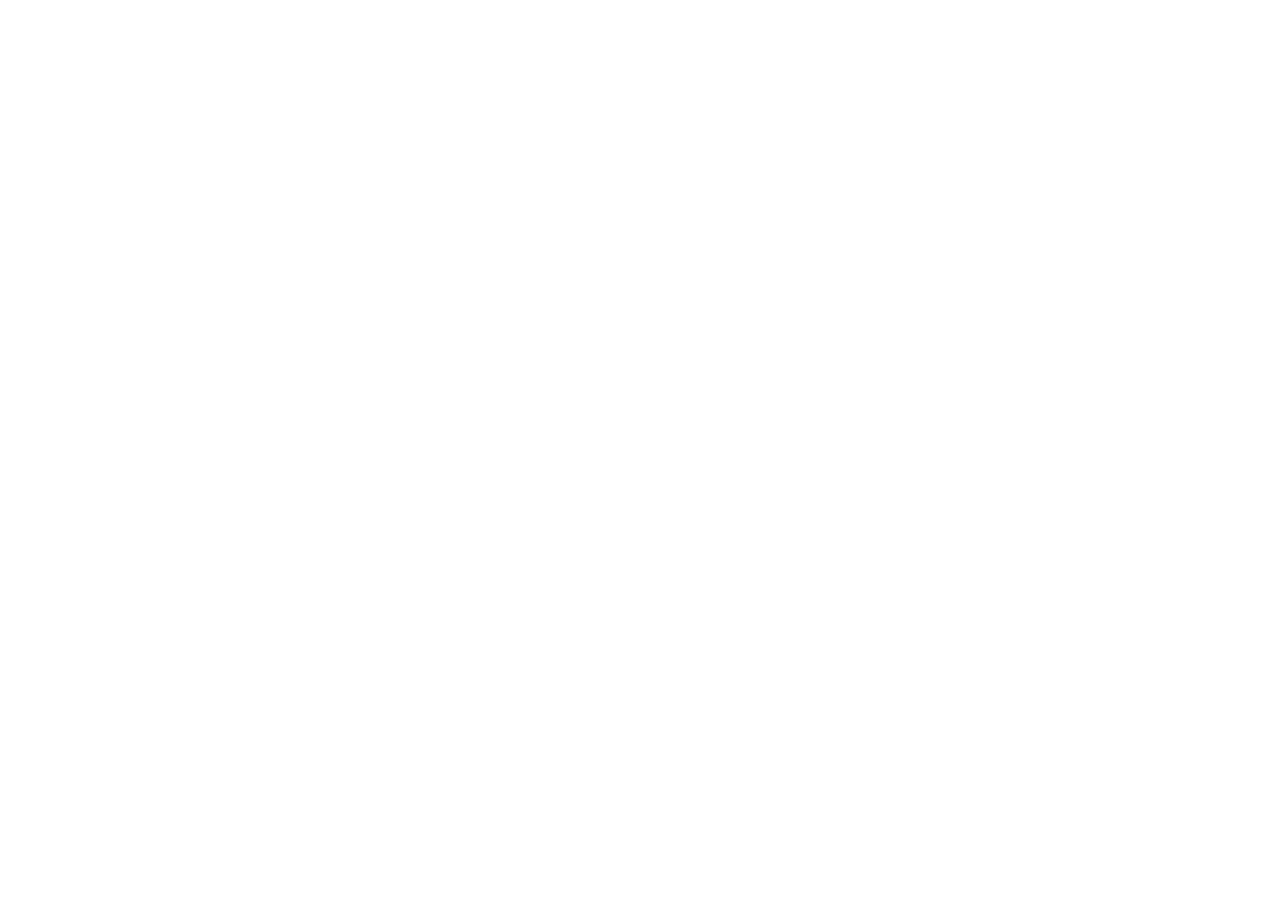
==== mov-e/index.html @ 1034b986 "Calls to API" ====
<html lang="en">

<head>
    <meta charset="UTF-8">
    <meta name="viewport" content="width=device-width, initial-scale=1.0">
    <meta http-equiv="X-UA-Compatible" content="ie=edge">
    <title></title>
    <link rel="stylesheet" href="css/assets/bootstrap.min.css">
    <link rel="stylesheet" href="css/main.css">
</head>

<body>




    <!-- jQuery first, then Popper.js, then Bootstrap JS -->
    <script src="https://code.jquery.com/jquery-3.3.1.min.js" integrity="sha256-FgpCb/KJQlLNfOu91ta32o/NMZxltwRo8QtmkMRdAu8=" crossorigin="anonymous"></script>
    <script src="https://cdnjs.cloudflare.com/ajax/libs/jquery/3.3.1/jquery.min.js"></script>
    <script src="js/assets/bootstrap.min.js"></script>
    <script src="js/app.js"></script>
</body>

</html>
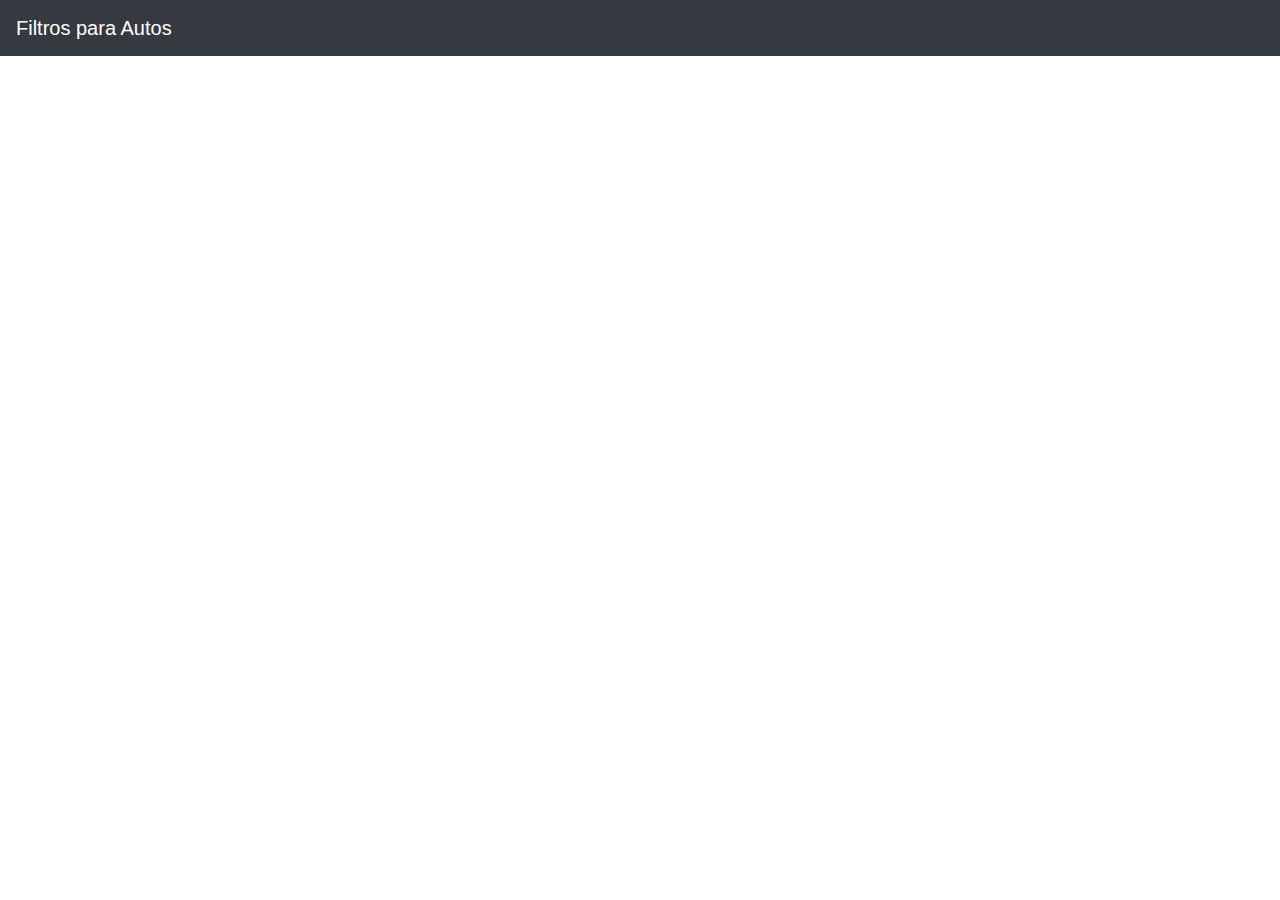
==== commit 7d51f5c5: "Updates API" ====
--- a/mov-e/index.html
+++ b/mov-e/index.html
@@ -10,9 +10,18 @@
 </head>
 
 <body>
+    <!--Navbar Starts-->
+    <nav class="navbar navbar-dark bg-dark">
+        <a class="navbar-brand" href="#">
+          <!--<img src="/docs/4.5/assets/brand/bootstrap-solid.svg" width="30" height="30" class="d-inline-block align-top" alt="" loading="lazy">-->
+          Filtros para Autos
+        </a>
+      </nav>
+      <!--Navbar Ends-->
 
+    <div class="item-container">
 
-
+    </div>
 
     <!-- jQuery first, then Popper.js, then Bootstrap JS -->
     <script src="https://code.jquery.com/jquery-3.3.1.min.js" integrity="sha256-FgpCb/KJQlLNfOu91ta32o/NMZxltwRo8QtmkMRdAu8=" crossorigin="anonymous"></script>
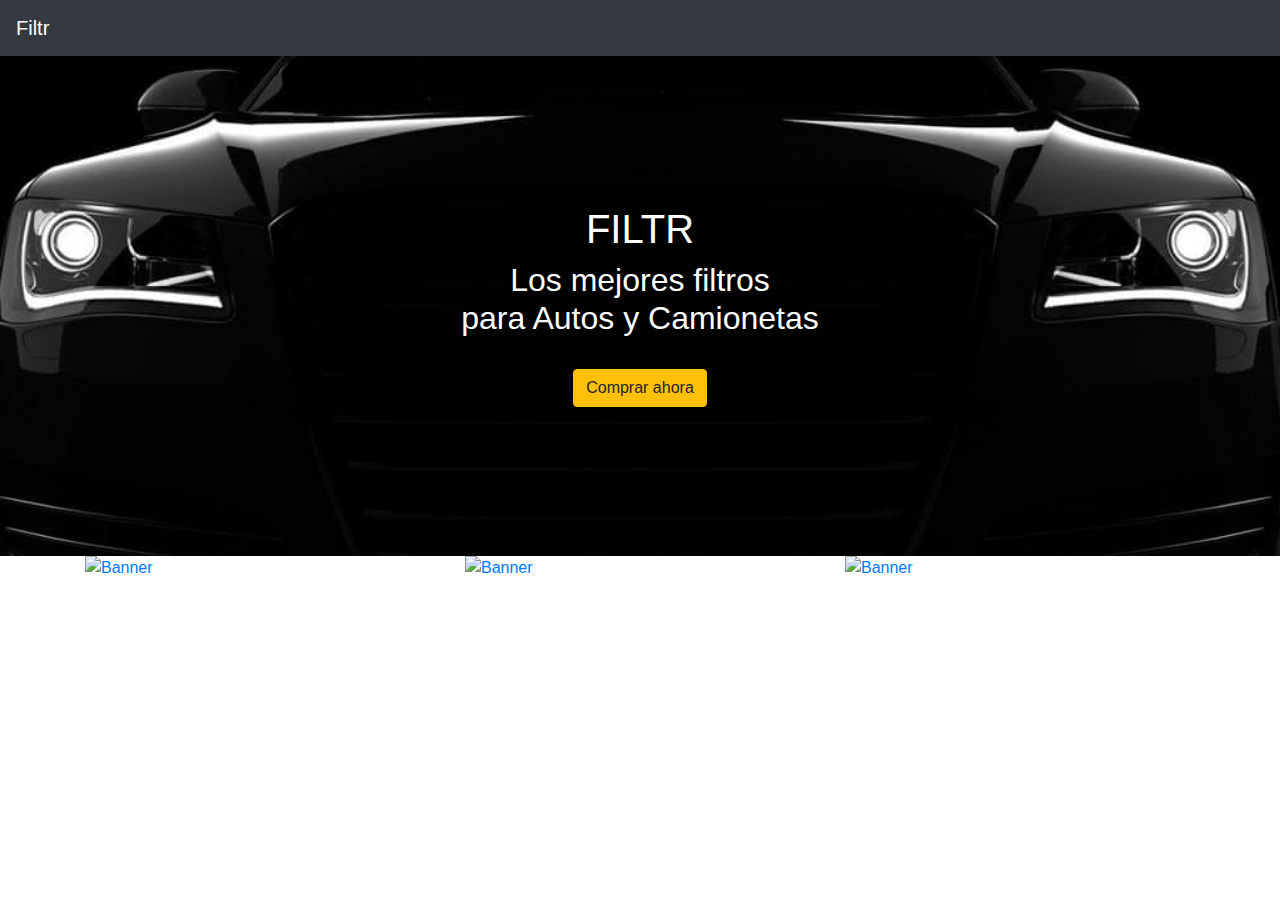
==== commit b6b2014d: "Updates Header" ====
--- a/mov-e/index.html
+++ b/mov-e/index.html
@@ -5,6 +5,8 @@
     <meta name="viewport" content="width=device-width, initial-scale=1.0">
     <meta http-equiv="X-UA-Compatible" content="ie=edge">
     <title></title>
+    <link rel="stylesheet" href="https://use.fontawesome.com/releases/v5.2.0/css/all.css"
+        integrity="sha384-hWVjflwFxL6sNzntih27bfxkr27PmbbK/iSvJ+a4+0owXq79v+lsFkW54bOGbiDQ" crossorigin="anonymous">
     <link rel="stylesheet" href="css/assets/bootstrap.min.css">
     <link rel="stylesheet" href="css/main.css">
 </head>
@@ -13,18 +15,62 @@
     <!--Navbar Starts-->
     <nav class="navbar navbar-dark bg-dark">
         <a class="navbar-brand" href="#">
-          <!--<img src="/docs/4.5/assets/brand/bootstrap-solid.svg" width="30" height="30" class="d-inline-block align-top" alt="" loading="lazy">-->
-          Filtros para Autos
+            <!--<img src="/docs/4.5/assets/brand/bootstrap-solid.svg" width="30" height="30" class="d-inline-block align-top" alt="" loading="lazy">-->
+            Filtr
+            <i class="fas fa-car"></i>
         </a>
-      </nav>
-      <!--Navbar Ends-->
+    </nav>
+    <!--Navbar Ends-->
 
-    <div class="item-container">
+    <!--Header Area Starts-->
+
+    <div class="header-container text-center">
+        <h1>FILTR</h1>
+        <h2>Los mejores filtros <br> para Autos y Camionetas</h2>
+        <br>
+        <button type="button" class="btn btn-warning">Comprar ahora</button>
+    </div>
+
+
+    <!--Header Area Ends-->
+
+
+    <!--Test area Starts-->
+
+    <div class="banner-area-wrapper banner-mt">
+        <div class="container container-wide">
+            <div class="row">
+                <div class="col-md-6 col-lg-4">
+                    <div class="banner-item">
+                        <div class="banner-item__img"><a href="#"><img src="assets/img/banner/banner-1.jpg"
+                                    alt="Banner"></a></div>
+                    </div>
+                </div>
+                <div class="col-md-6 col-lg-4">
+                    <div class="banner-item">
+                        <div class="banner-item__img"><a href="#"><img src="assets/img/banner/banner-2.jpg"
+                                    alt="Banner"></a></div>
+                    </div>
+                </div>
+                <div class="col-md-6 col-lg-4">
+                    <div class="banner-item">
+                        <div class="banner-item__img"><a href="#"><img src="assets/img/banner/banner-3.jpg"
+                                    alt="Banner"></a></div>
+                    </div>
+                </div>
+            </div>
+        </div>
+    </div>
+
+    <!--Test area Ends-->
+
+    <div class="card-columns item-container">
 
     </div>
 
     <!-- jQuery first, then Popper.js, then Bootstrap JS -->
-    <script src="https://code.jquery.com/jquery-3.3.1.min.js" integrity="sha256-FgpCb/KJQlLNfOu91ta32o/NMZxltwRo8QtmkMRdAu8=" crossorigin="anonymous"></script>
+    <script src="https://code.jquery.com/jquery-3.3.1.min.js"
+        integrity="sha256-FgpCb/KJQlLNfOu91ta32o/NMZxltwRo8QtmkMRdAu8=" crossorigin="anonymous"></script>
     <script src="https://cdnjs.cloudflare.com/ajax/libs/jquery/3.3.1/jquery.min.js"></script>
     <script src="js/assets/bootstrap.min.js"></script>
     <script src="js/app.js"></script>
--- a/mov-e/css/main.css
+++ b/mov-e/css/main.css
@@ -0,0 +1,22 @@
+
+
+/*Header Area Section*/
+
+div.header-container {
+    background-image: url("../assets/images/img1.jpg") ;
+    height: 500px;
+    background-position: center;
+    background-size: cover;
+    color: #ffffff;
+    display: flex;
+    flex-direction: column;
+    flex-wrap: wrap;
+    justify-content: center;
+    align-items: center;
+}
+
+/*Products */
+
+i.fa-star, i.fa-star-half-alt {
+    color: #ffbe00;
+}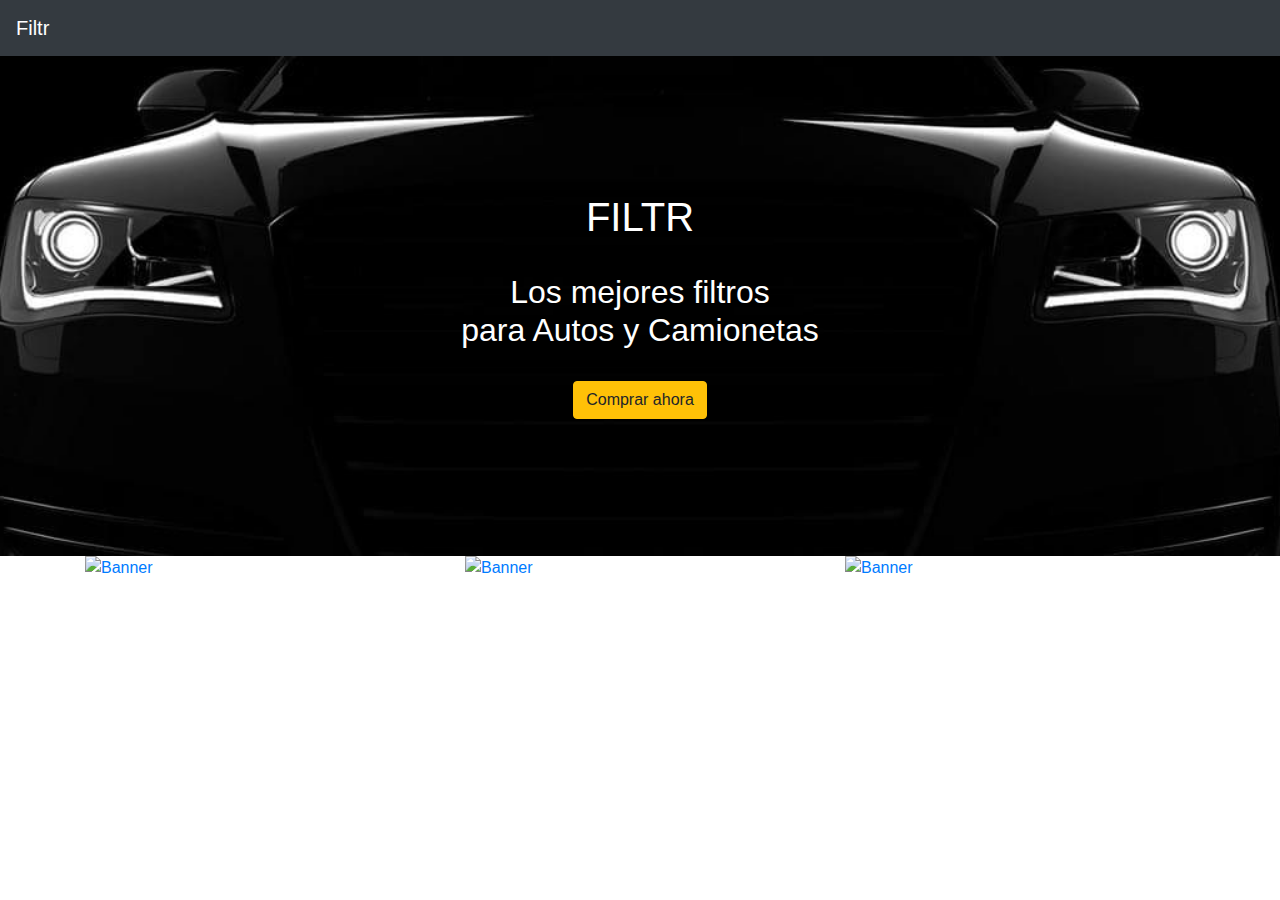
==== commit 515d7b5f: "Updates Header" ====
--- a/mov-e/index.html
+++ b/mov-e/index.html
@@ -15,9 +15,8 @@
     <!--Navbar Starts-->
     <nav class="navbar navbar-dark bg-dark">
         <a class="navbar-brand" href="#">
-            <!--<img src="/docs/4.5/assets/brand/bootstrap-solid.svg" width="30" height="30" class="d-inline-block align-top" alt="" loading="lazy">-->
             Filtr
-            <i class="fas fa-car"></i>
+            <i class="fas fa-caret-up"></i>
         </a>
     </nav>
     <!--Navbar Ends-->
@@ -26,6 +25,7 @@
 
     <div class="header-container text-center">
         <h1>FILTR</h1>
+        <br>
         <h2>Los mejores filtros <br> para Autos y Camionetas</h2>
         <br>
         <button type="button" class="btn btn-warning">Comprar ahora</button>
--- a/mov-e/css/main.css
+++ b/mov-e/css/main.css
@@ -15,6 +15,7 @@
     align-items: center;
 }
 
+
 /*Products */
 
 i.fa-star, i.fa-star-half-alt {
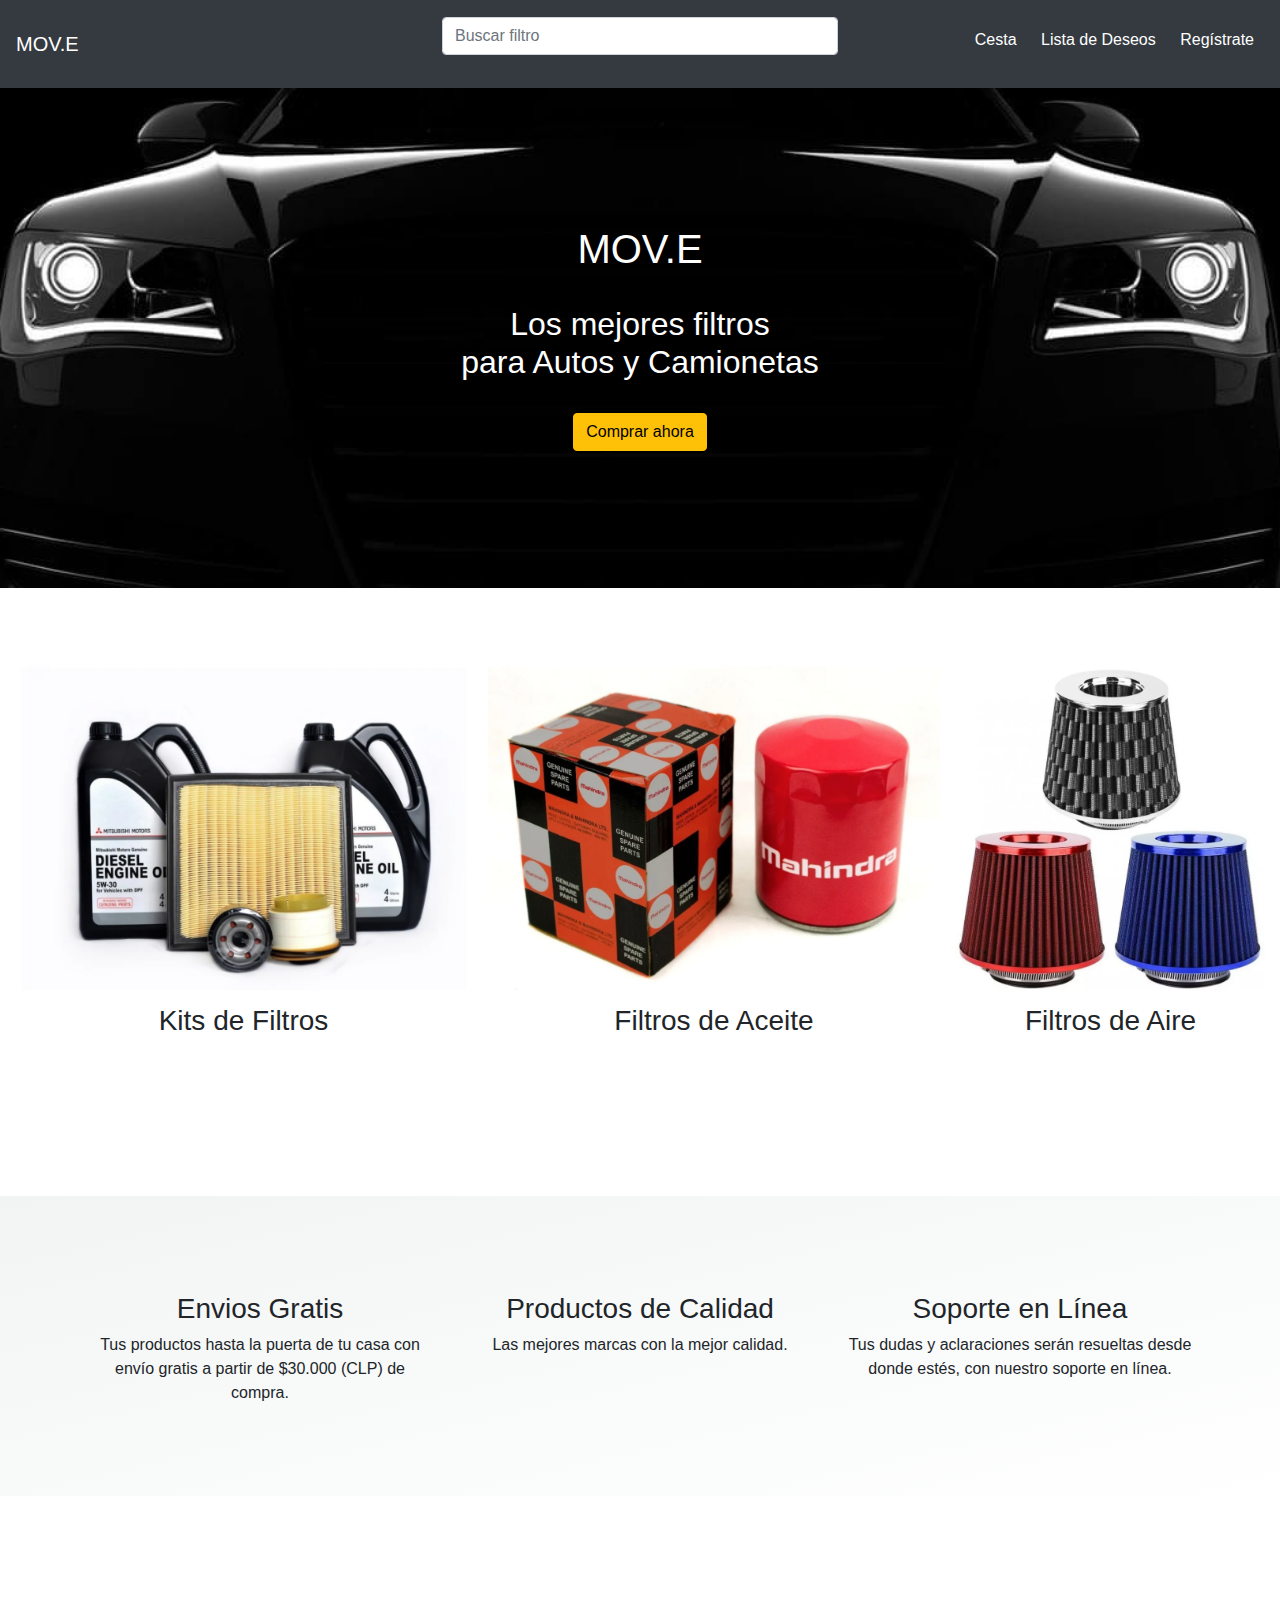
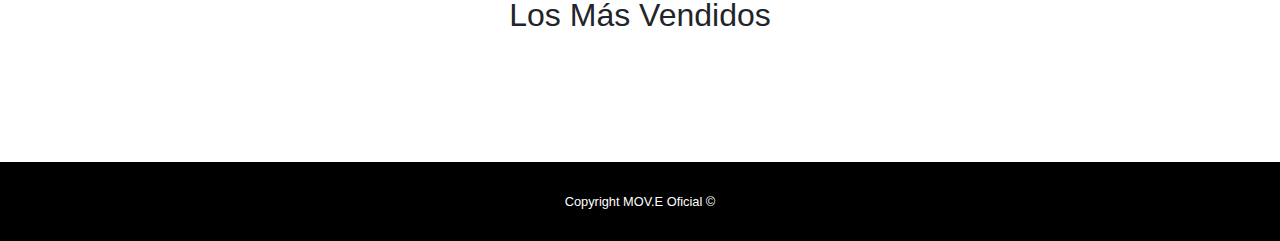
==== commit 4a10d3c7: "General updates" ====
--- a/mov-e/index.html
+++ b/mov-e/index.html
@@ -13,60 +13,120 @@
 
 <body>
     <!--Navbar Starts-->
-    <nav class="navbar navbar-dark bg-dark">
-        <a class="navbar-brand" href="#">
-            Filtr
-            <i class="fas fa-caret-up"></i>
-        </a>
+    <nav class="navbar navbar-dark bg-dark navbar-collapse row">
+        <div class="col-md-4 col-sm-12">
+            <a class="navbar-brand" href="#">
+                MOV.E
+                <i class="fas fa-caret-up"></i>
+            </a>
+        </div>
+        <div class="col-md-4 col-sm-12 ">
+            <form class="navbar-form navbar-left">
+                <input type="text" class="form-control col-lg-12" placeholder="Buscar filtro">
+            </form>
+        </div>
+        <div class="hide-on-mobile menu col-md-4 col-sm-12">
+            <ul>
+                <li><a href="#"><i class="fas fa-shopping-cart"></i> Cesta</a></li>
+                <li><a href="#"><i class="fas fa-heart"></i> Lista de Deseos</a></li>
+                <li><a href="#"><i class="fas fa-user"></i> Regístrate</a></li>
+            </ul>
+        </div>
     </nav>
     <!--Navbar Ends-->
 
-    <!--Header Area Starts-->
-
+    <!--Header Starts-->
     <div class="header-container text-center">
-        <h1>FILTR</h1>
+        <h1>MOV.E</h1>
         <br>
         <h2>Los mejores filtros <br> para Autos y Camionetas</h2>
         <br>
-        <button type="button" class="btn btn-warning">Comprar ahora</button>
+        <button type="button" class="btn btn-warning buy-now-btn"> <a href="#best-seller-section">Comprar ahora</a></button>
     </div>
 
 
-    <!--Header Area Ends-->
-
+    <!--Header Ends-->
 
     <!--Test area Starts-->
 
-    <div class="banner-area-wrapper banner-mt">
-        <div class="container container-wide">
-            <div class="row">
-                <div class="col-md-6 col-lg-4">
-                    <div class="banner-item">
-                        <div class="banner-item__img"><a href="#"><img src="assets/img/banner/banner-1.jpg"
-                                    alt="Banner"></a></div>
+
+
+    <div class="section-container text-center mt-3 mb-5">
+        <div>
+            <img class="categories" src="./assets/images/kits-de-filtros.png" alt="Banner">
+            <h3>Kits de Filtros</h3>
+        </div>
+        <div>
+            <img class="categories" src="./assets/images/filtros-de-aceite.png" alt="Banner">
+            <h3>Filtros de Aceite</h3>
+        </div>
+        <div>
+            <img class="categories" src="./assets/images/filtros-de-aire.png" alt="Banner">
+            <h3>Filtros de Aire</h3>
+        </div>
+
+    </div>
+
+    <!--Test area Ends-->
+
+    <div class="element-container">
+        <div class="call-to-action-area sm-top">
+            <div class="container text-center ">
+                <div class="row">
+                    <div class="col-md-4 col-lg-4 pt-5 pl-3 pr-3">
+                        <div class="call-to-action-item mt-0">
+                            <div class="call-to-action-item__icon">
+                                <i class="fas fa-plane"></i>
+                                <br><br>
+                            </div>
+                            <div class="call-to-action-item__info">
+                                <h3>Envios Gratis</h3>
+                                <p>Tus productos hasta la puerta de tu casa con envío gratis a partir de $30.000 (CLP) de compra.</p>
+                            </div>
+                        </div>
                     </div>
-                </div>
-                <div class="col-md-6 col-lg-4">
-                    <div class="banner-item">
-                        <div class="banner-item__img"><a href="#"><img src="assets/img/banner/banner-2.jpg"
-                                    alt="Banner"></a></div>
+                    <div class="col-md-4 col-lg-4 pt-5 pl-3 pr-3">
+                        <div class="call-to-action-item">
+                            <div class="call-to-action-item__icon">
+                                <i class="fas fa-award"></i>
+                                <br><br>
+                            </div>
+                            <div class="call-to-action-item__info">
+                                <h3>Productos de Calidad</h3>
+                                <p>Las mejores marcas con la mejor calidad.</p>
+                            </div>
+                        </div>
                     </div>
-                </div>
-                <div class="col-md-6 col-lg-4">
-                    <div class="banner-item">
-                        <div class="banner-item__img"><a href="#"><img src="assets/img/banner/banner-3.jpg"
-                                    alt="Banner"></a></div>
+                    <div class="col-md-4 col-lg-4 pt-5 pl-3 pr-3">
+                        <div class="call-to-action-item">
+                            <div class="call-to-action-item__icon">
+                                <i class="fas fa-headset"></i>
+                                <br><br>
+                            </div>
+                            <div class="call-to-action-item__info">
+                                <h3>Soporte en Línea</h3>
+                                <p>Tus dudas y aclaraciones serán resueltas desde donde estés, con nuestro soporte en línea.</p>
+                            </div>
+                        </div>
                     </div>
                 </div>
             </div>
         </div>
+
     </div>
 
-    <!--Test area Ends-->
+    <!--Best Sellers Section-->
+    <section id="best-seller-section" class="best-seller text-center">
+        <h2>Los Más Vendidos</h2>
+        <br><br><br>
+        <div class="item-container mb-5">
+        </div>
+    </section>
 
-    <div class="card-columns item-container">
-
-    </div>
+    <!--Footer-->
+    <footer class="copyright-container text-center">
+        <small>Copyright MOV.E Oficial ©</small>
+    </footer>
 
     <!-- jQuery first, then Popper.js, then Bootstrap JS -->
     <script src="https://code.jquery.com/jquery-3.3.1.min.js"
--- a/mov-e/css/main.css
+++ b/mov-e/css/main.css
@@ -1,4 +1,24 @@
+/* Navbar Section*/
 
+.menu {
+    float: right;
+    text-align: right;
+}
+
+.menu li {
+    display: inline-block;
+    height:  56px;
+    padding: 20px 10px;
+}
+
+.menu a {
+    color: #ffffff;
+    text-decoration: none;
+}
+
+.menu a:hover {
+    color: #c45602;
+}
 
 /*Header Area Section*/
 
@@ -15,9 +35,85 @@
     align-items: center;
 }
 
+button.buy-now-btn a {
+    color: #000000;
+}
+
+button.buy-now-btn a:hover {
+    text-decoration: none;
+}
+
+/*Test Section*/
+
+div.section-container {
+    display: flex;
+    flex-direction: row;
+    flex-wrap: wrap;
+    justify-content: space-around;
+    padding: 50px 0px;
+
+}
+
+.categories {
+    height: 350px;
+}
+
+/**/
+
+.element-container{
+    background-image: linear-gradient(to bottom right, #f2f4f4, #ffffff);
+    min-height: 300px;
+    max-height: fit-content;
+    margin: 100px 0px;
+}
+
+.fa-award, .fa-plane, .fa-headset {
+    color: #000000;
+    font-size: 50px;
+}
+
+
 
 /*Products */
 
+div.item-container {
+    display: flex;
+    flex-direction: row;
+    flex-wrap: wrap;
+    justify-content: center;
+}
+
+div.container-product {
+    width: 300px;
+    padding: 20px 10px;
+    margin: 15px;
+    background-color: #f7f8f8;
+}
+
+div.product-body p.title-product{
+    font-size: 13px;
+    padding: 10px 50px;
+}
+
+div.product-body p.title-product a { 
+    color: #000000;
+}
+
+div.product-body p.title-product a:hover {
+    text-decoration: none; 
+    cursor: pointer;
+}
+
+
 i.fa-star, i.fa-star-half-alt {
     color: #ffbe00;
-}+}
+
+/*Footer*/
+
+footer.copyright-container {
+    padding: 30px 0px;
+    background-color: #000000;
+    color: #ffffff;
+}
+
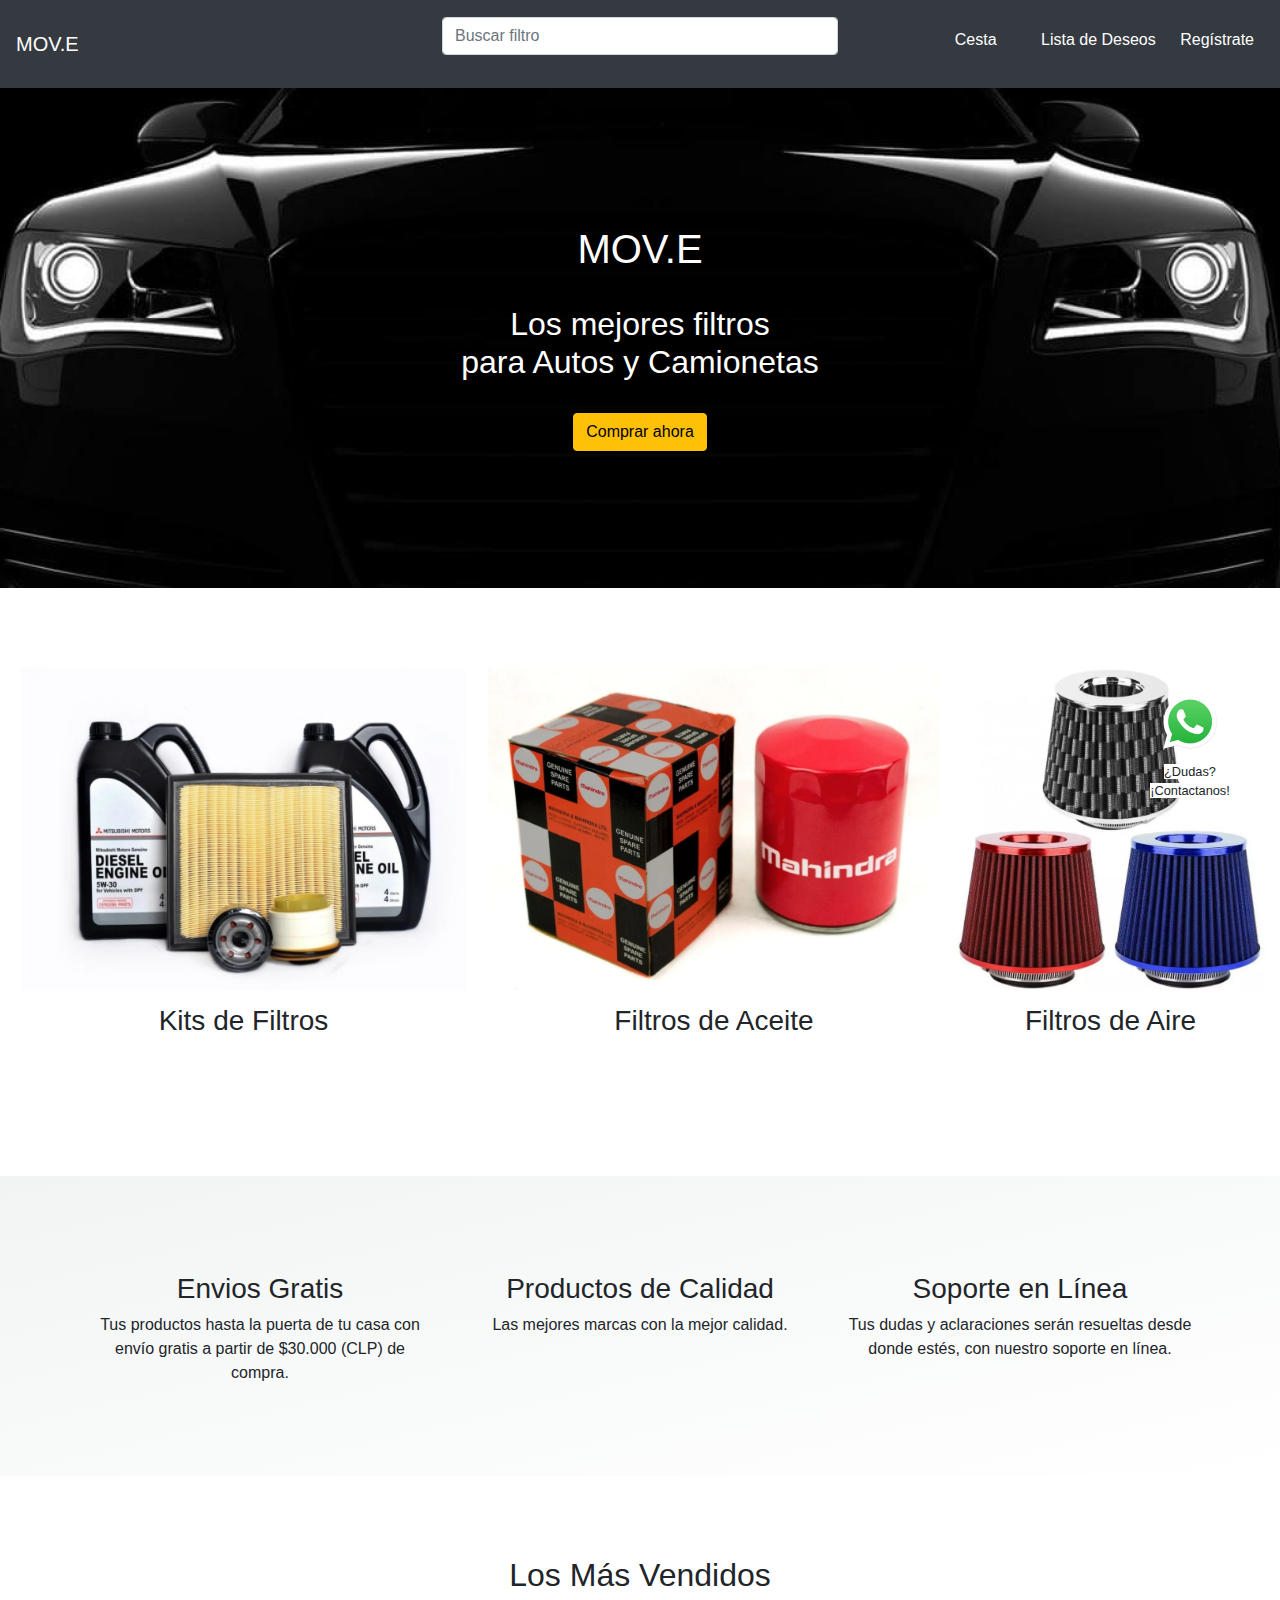
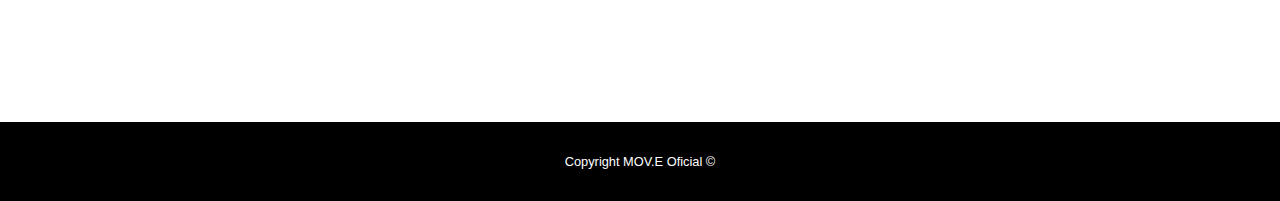
==== commit 868a1162: "General updates" ====
--- a/mov-e/index.html
+++ b/mov-e/index.html
@@ -123,6 +123,16 @@
         </div>
     </section>
 
+    <!--Customer Support-->
+    <section>
+        <div class="text-center customer-service">
+            <img class="whatsapp-logo" src="./assets/images/whatsapp-logo.png" alt="whatsapp-logo"><br>
+            <small class="contact-us">¿Dudas? <br> ¡Contactanos!</small>
+        </div>
+    </section>
+    
+    <!---->
+
     <!--Footer-->
     <footer class="copyright-container text-center">
         <small>Copyright MOV.E Oficial ©</small>
--- a/mov-e/css/main.css
+++ b/mov-e/css/main.css
@@ -17,7 +17,7 @@
 }
 
 .menu a:hover {
-    color: #c45602;
+    color: #e72f07;
 }
 
 /*Header Area Section*/
@@ -64,7 +64,7 @@
     background-image: linear-gradient(to bottom right, #f2f4f4, #ffffff);
     min-height: 300px;
     max-height: fit-content;
-    margin: 100px 0px;
+    margin: 80px 0px;
 }
 
 .fa-award, .fa-plane, .fa-headset {
@@ -104,9 +104,40 @@
     cursor: pointer;
 }
 
+i.fa-heart, i.fa-shopping-cart, i.fa-eye {
+    padding: 0px 10px;
+}
+
+i.fa-heart:hover {
+    color: #ed0414;
+}
+
+i.fa-shopping-cart:hover {
+    color: #0167ff;
+}
+
+i.fa-eye:hover {
+    color: #9da6aa;
+}
 
 i.fa-star, i.fa-star-half-alt {
     color: #ffbe00;
+}
+
+/*Customer Support*/
+
+img.whatsapp-logo {
+    height: 80px;
+}
+
+div.customer-service {
+    position: fixed;
+    bottom: 100px;
+    right: 50px;
+}
+
+small.contact-us {
+    background-color: #ffffff;
 }
 
 /*Footer*/
